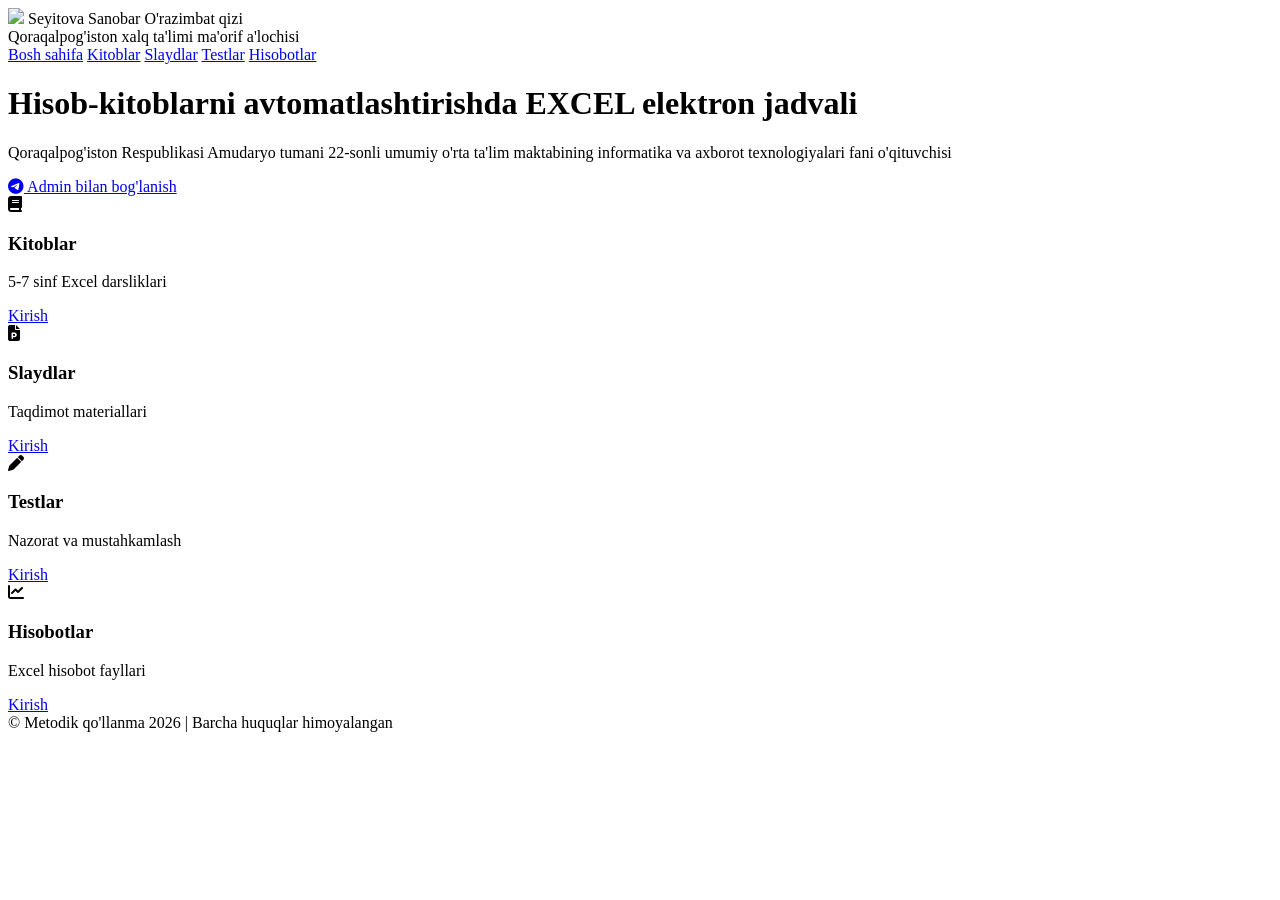
==== index.html @ c0ad42b1 "Add files via upload" ====
<!DOCTYPE html>
<html lang="uz">
<head>
<meta charset="UTF-8">
<meta name="viewport" content="width=device-width, initial-scale=1.0">
<title>EXCEL elektron jadvali</title>
<link rel="stylesheet" href="css/style.css">
<link href="https://cdnjs.cloudflare.com/ajax/libs/font-awesome/6.5.0/css/all.min.css" rel="stylesheet">
</head>
<body>

<nav class="navbar">
    <div class="logo-area">
        <img src="images/logo.png" class="logo">
        <span>Seyitova Sanobar O'razimbat qizi 
            <br> Qoraqalpog'iston xalq ta'limi ma'orif a'lochisi</span>
    </div>
    <div class="nav-links">
        <a href="index.html">Bosh sahifa</a>
        <a href="kitoblar.html">Kitoblar</a>
        <a href="slaydlar.html">Slaydlar</a>
        <a href="testlar.html">Testlar</a>
        <a href="hisobotlar.html">Hisobotlar</a>
    </div>
</nav>

<header class="hero">
    <h1>Hisob-kitoblarni avtomatlashtirishda EXCEL elektron jadvali</h1>
    
    <p>Qoraqalpog'iston Respublikasi Amudaryo tumani 22-sonli umumiy o'rta ta'lim maktabining informatika va axborot texnologiyalari fani o'qituvchisi</p>
    
    <a href="https://t.me/seyitova" target="_blank" class="telegram-btn">
        <i class="fab fa-telegram"></i> Admin bilan bog'lanish
    </a>
</header>

<section class="cards">
    <div class="card">
        <i class="fas fa-book"></i>
        <h3>Kitoblar</h3>
        <p>5-7 sinf Excel darsliklari</p>
        <a href="kitoblar.html">Kirish</a>
    </div>

    <div class="card">
        <i class="fas fa-file-powerpoint"></i>
        <h3>Slaydlar</h3>
        <p>Taqdimot materiallari</p>
        <a href="slaydlar.html">Kirish</a>
    </div>

    <div class="card">
        <i class="fas fa-pen"></i>
        <h3>Testlar</h3>
        <p>Nazorat va mustahkamlash</p>
        <a href="testlar.html">Kirish</a>
    </div>

    <div class="card">
        <i class="fas fa-chart-line"></i>
        <h3>Hisobotlar</h3>
        <p>Excel hisobot fayllari</p>
        <a href="hisobotlar.html">Kirish</a>
    </div>
</section>

<footer>
    © Metodik qo'llanma 2026 | Barcha huquqlar himoyalangan
</footer>

</body>
</html>
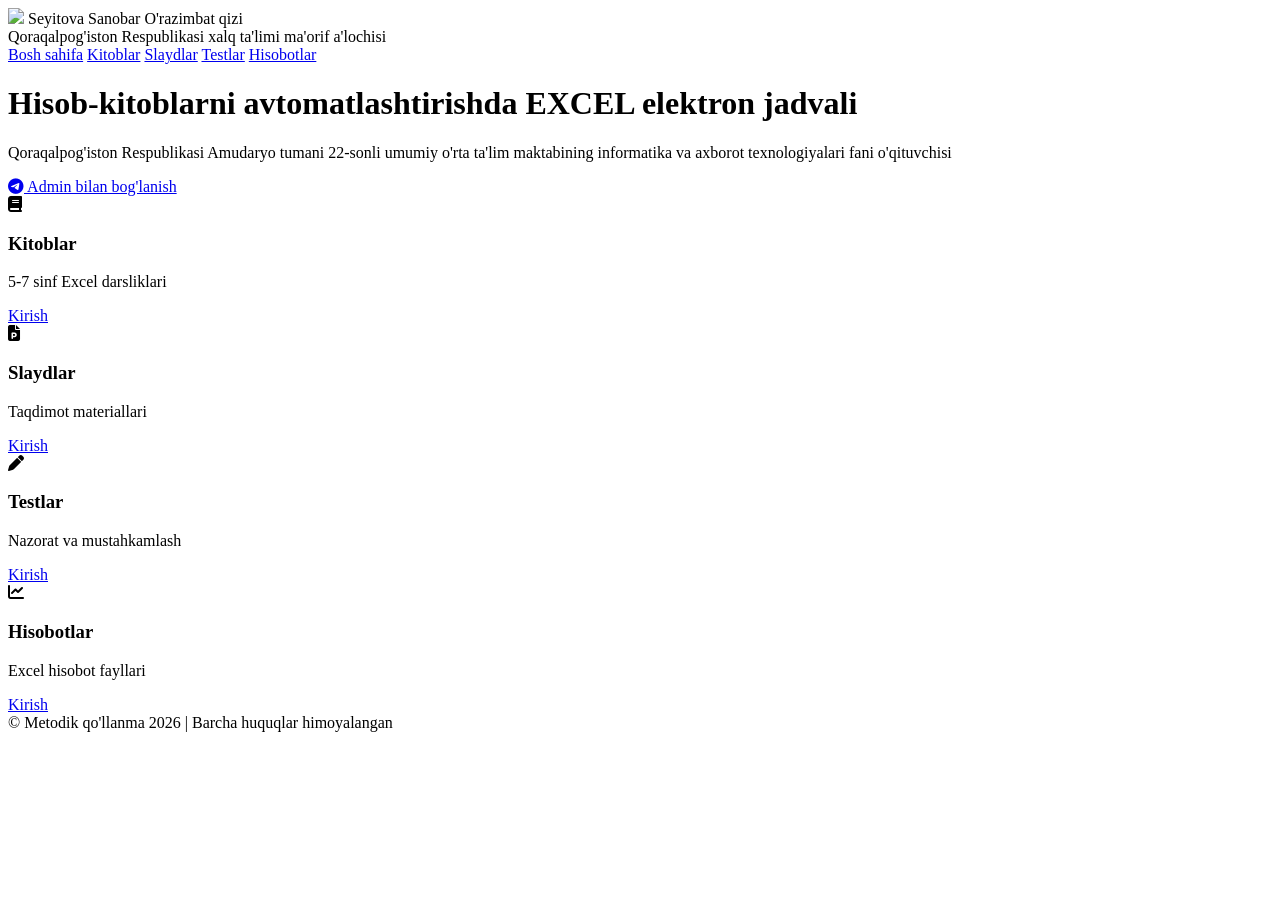
==== commit db862ce1: "Fix HTML formatting and update content" ====
--- a/index.html
+++ b/index.html
@@ -13,7 +13,7 @@
     <div class="logo-area">
         <img src="images/logo.png" class="logo">
         <span>Seyitova Sanobar O'razimbat qizi 
-            <br> Qoraqalpog'iston xalq ta'limi ma'orif a'lochisi</span>
+            <br> Qoraqalpog'iston Respublikasi xalq ta'limi ma'orif a'lochisi</span>
     </div>
     <div class="nav-links">
         <a href="index.html">Bosh sahifa</a>
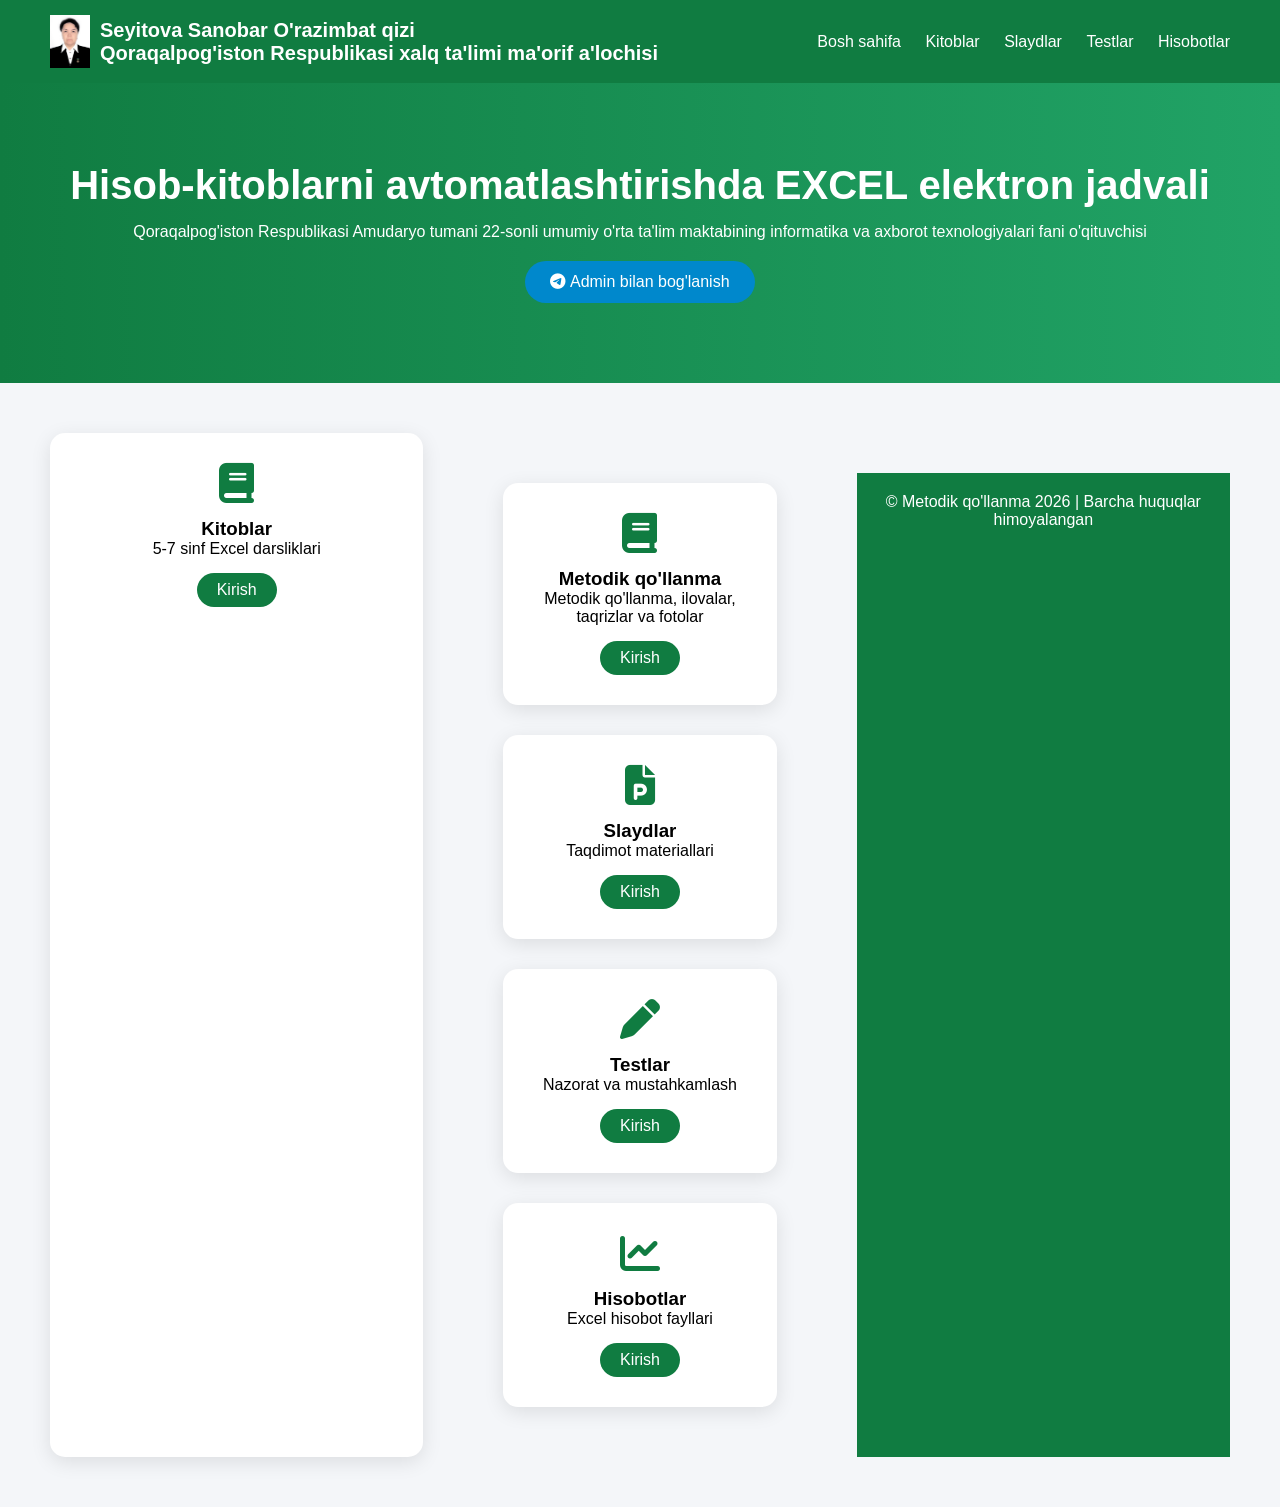
==== commit a087d6ff: "Update index.html" ====
--- a/index.html
+++ b/index.html
@@ -42,6 +42,14 @@
         <a href="kitoblar.html">Kirish</a>
     </div>
 
+    <section class="cards">
+    <div class="card">
+        <i class="fas fa-book"></i>
+        <h3>Metodik qo'llanma</h3>
+        <p>Metodik qo'llanma, ilovalar, taqrizlar va fotolar</p>
+        <a href="metodik.html">Kirish</a>
+    </div>
+    
     <div class="card">
         <i class="fas fa-file-powerpoint"></i>
         <h3>Slaydlar</h3>
--- a/css/style.css
+++ b/css/style.css
@@ -0,0 +1,126 @@
+*{
+    margin:0;
+    padding:0;
+    box-sizing:border-box;
+    font-family: 'Segoe UI', sans-serif;
+}
+
+body{
+    background:#f4f6f9;
+}
+
+/* NAVBAR */
+.navbar{
+    display:flex;
+    justify-content:space-between;
+    align-items:center;
+    padding:15px 50px;
+    background:#107c41;
+    color:white;
+}
+
+.logo{
+    width:40px;
+    margin-right:10px;
+}
+
+.logo-area{
+    display:flex;
+    align-items:center;
+    font-size:20px;
+    font-weight:bold;
+}
+
+.nav-links a{
+    color:white;
+    text-decoration:none;
+    margin-left:20px;
+    transition:0.3s;
+}
+
+.nav-links a:hover{
+    color:#c8f7dc;
+}
+
+/* HERO */
+.hero{
+    text-align:center;
+    padding:80px 20px;
+    background:linear-gradient(to right,#107c41,#21a366);
+    color:white;
+}
+
+.hero h1{
+    font-size:40px;
+    margin-bottom:15px;
+}
+
+.telegram-btn{
+    display:inline-block;
+    margin-top:20px;
+    padding:12px 25px;
+    background:#0088cc;
+    color:white;
+    border-radius:30px;
+    text-decoration:none;
+    transition:0.3s;
+}
+
+.telegram-btn:hover{
+    background:#006699;
+}
+
+/* CARDS */
+.cards{
+    display:grid;
+    grid-template-columns:repeat(auto-fit,minmax(250px,1fr));
+    gap:30px;
+    padding:50px;
+}
+
+.card{
+    background:white;
+    padding:30px;
+    text-align:center;
+    border-radius:15px;
+    box-shadow:0 5px 20px rgba(0,0,0,0.1);
+    transition:0.3s;
+}
+
+.card:hover{
+    transform:translateY(-10px);
+}
+
+.card i{
+    font-size:40px;
+    color:#107c41;
+    margin-bottom:15px;
+}
+
+.card a{
+    display:inline-block;
+    margin-top:15px;
+    padding:8px 20px;
+    background:#107c41;
+    color:white;
+    border-radius:20px;
+    text-decoration:none;
+}
+
+footer{
+    text-align:center;
+    padding:20px;
+    background:#107c41;
+    color:white;
+    margin-top:40px;
+}
+
+/* RESPONSIVE */
+@media(max-width:768px){
+    .navbar{
+        flex-direction:column;
+    }
+    .hero h1{
+        font-size:28px;
+    }
+}
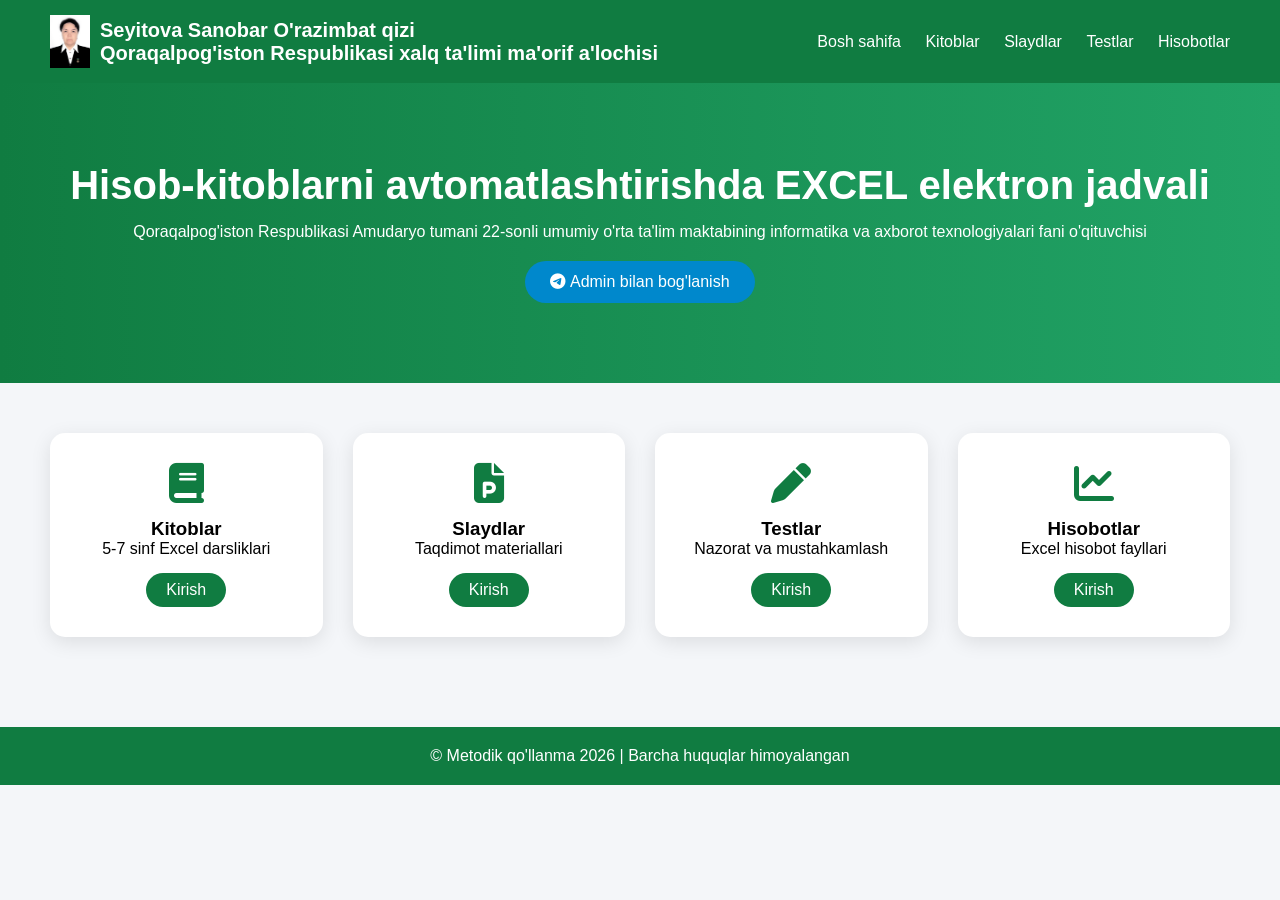
==== commit b9646165: "Update index.html" ====
--- a/index.html
+++ b/index.html
@@ -42,14 +42,7 @@
         <a href="kitoblar.html">Kirish</a>
     </div>
 
-    <section class="cards">
-    <div class="card">
-        <i class="fas fa-book"></i>
-        <h3>Metodik qo'llanma</h3>
-        <p>Metodik qo'llanma, ilovalar, taqrizlar va fotolar</p>
-        <a href="metodik.html">Kirish</a>
-    </div>
-    
+        
     <div class="card">
         <i class="fas fa-file-powerpoint"></i>
         <h3>Slaydlar</h3>
